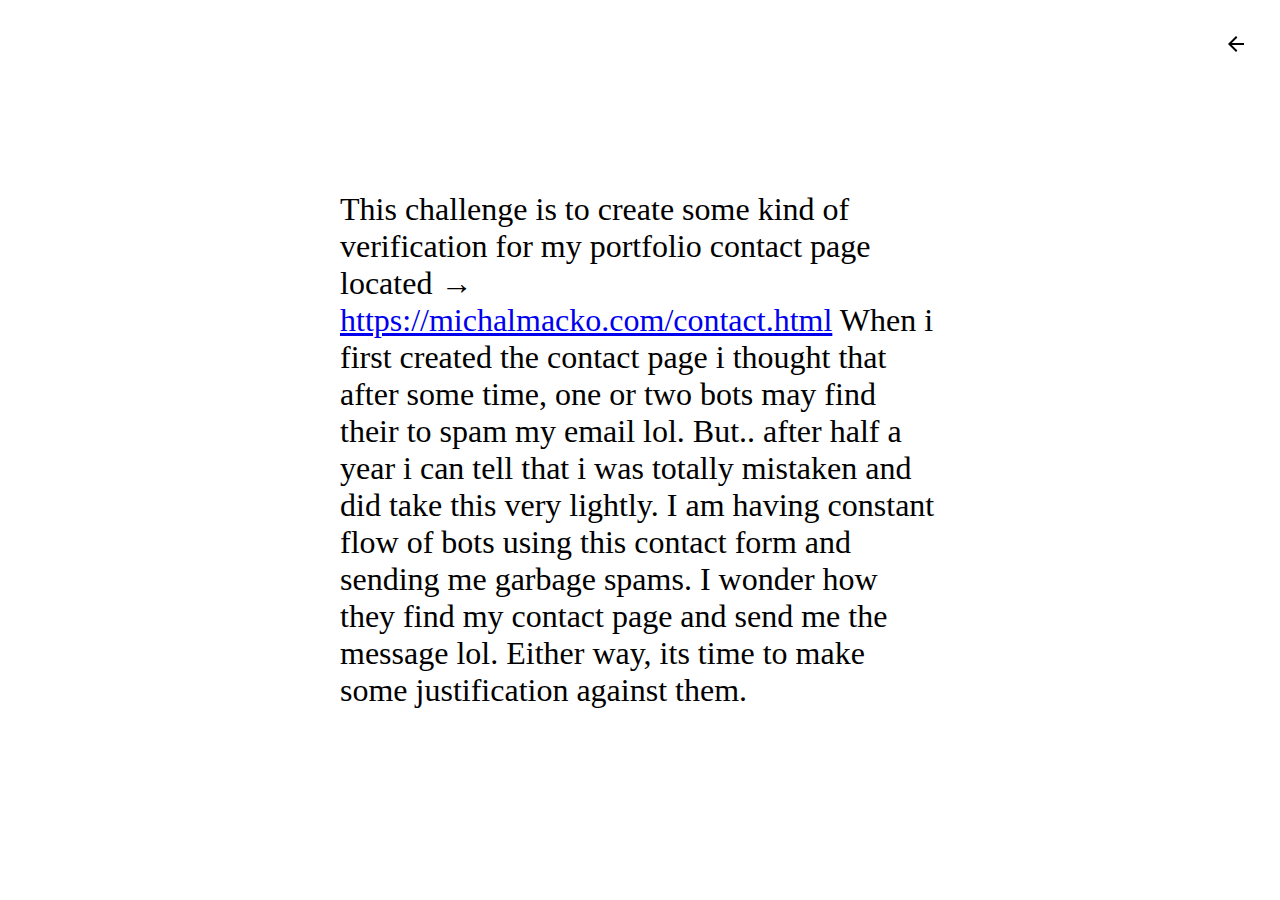
==== help.html @ d96528d5 "added svg icon for randomization and guidepage with description for the task" ====
<!DOCTYPE html>
<html lang="en">
<head>
    <meta charset="UTF-8">
    <meta name="viewport" content="width=device-width, initial-scale=1.0">
    <title>Help Guide</title>
    <link rel="stylesheet" href="style.css">
</head>
<body>
        <div class="back">
            <a href="index.html">
            <svg xmlns="http://www.w3.org/2000/svg" height="24" viewBox="0 -960 960 960" width="24"><path d="m313-440 224 224-57 56-320-320 320-320 57 56-224 224h487v80H313Z"/></svg>
            </a>
        </div>
        <div class="help__guide">
            <p>
                This challenge is to create some kind of verification for my portfolio contact page located → <a href="https://michalmacko.com/contact.html" target="_blank">https://michalmacko.com/contact.html</a> When i first created the contact page i thought that after some time, one or two bots may find their to spam my email lol. But.. after half a year i can tell that i was totally mistaken and did take this very lightly. I am having constant flow of bots using this contact form and sending me garbage spams. I wonder how they find my contact page and send me the message lol. Either way, its time to make some justification against them.
            </p>
        </div>
</body>
</html>
---- style.css ----
*{
    margin: 0;
    padding: 0;
    box-sizing: border-box;
}

.help, .back{
    position: fixed;
    top: 2rem;
    right: 2rem;
}

.help__guide{
    height: 100vh;
    display: flex;
    justify-content: center;
    align-items: center;
}

.help__guide p{
    max-width: 600px;
    font-size: 2rem;
}

form{
    height: 100vh;
    display: flex;
    justify-content: center;
    align-items: center;
    gap: .6rem;
}

.generator, .confirmButton{
    padding: 1rem;
}

.dice{
    cursor: pointer;
    transition: ease-in 0.1s;
}

.dice:hover{
    scale: 0.9;
    transition: ease-out 0.1s;
}

.confirmButton{
    padding: 1rem 3rem;
}
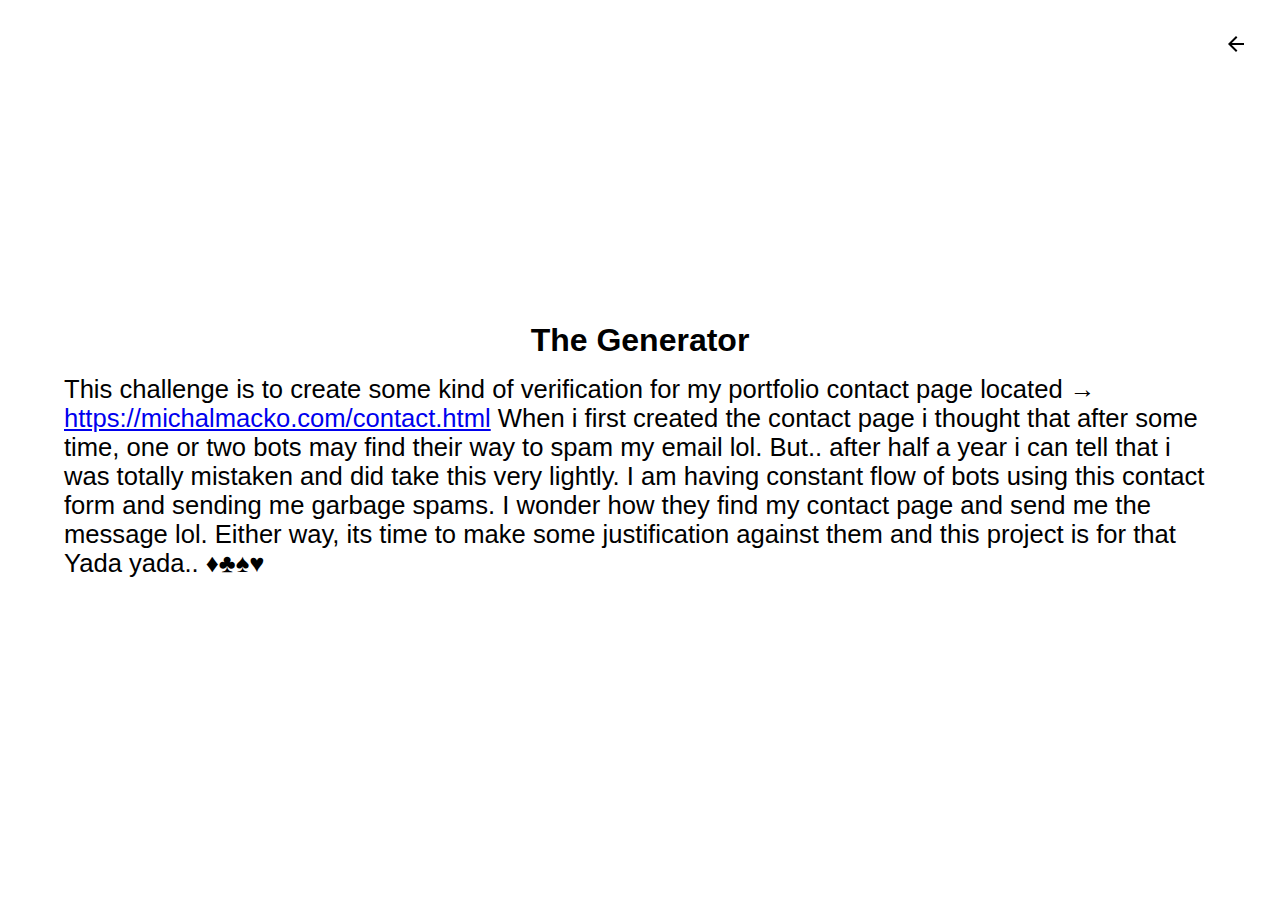
==== commit ad32e49f: "updates.." ====
--- a/help.html
+++ b/help.html
@@ -13,9 +13,10 @@
             </a>
         </div>
         <div class="help__guide">
-            <p>
-                This challenge is to create some kind of verification for my portfolio contact page located → <a href="https://michalmacko.com/contact.html" target="_blank">https://michalmacko.com/contact.html</a> When i first created the contact page i thought that after some time, one or two bots may find their to spam my email lol. But.. after half a year i can tell that i was totally mistaken and did take this very lightly. I am having constant flow of bots using this contact form and sending me garbage spams. I wonder how they find my contact page and send me the message lol. Either way, its time to make some justification against them.
-            </p>
+                <h1>The Generator</h1>
+                <p>
+                    This challenge is to create some kind of verification for my portfolio contact page located → <a href="https://michalmacko.com/contact.html" target="_blank">https://michalmacko.com/contact.html</a> When i first created the contact page i thought that after some time, one or two bots may find their way to spam my email lol. But.. after half a year i can tell that i was totally mistaken and did take this very lightly. I am having constant flow of bots using this contact form and sending me garbage spams. I wonder how they find my contact page and send me the message lol. Either way, its time to make some justification against them and this project is for that Yada yada.. ♦♣♠♥
+                </p>
         </div>
 </body>
 </html>--- a/style.css
+++ b/style.css
@@ -13,13 +13,22 @@
 .help__guide{
     height: 100vh;
     display: flex;
+    flex-direction: column;
     justify-content: center;
     align-items: center;
+    min-width: 500px;
 }
 
 .help__guide p{
-    max-width: 600px;
-    font-size: 2rem;
+    max-width: 90%;
+    font-size: 1.6rem;
+    font-family: Arial, Helvetica, sans-serif;
+}
+
+.help__guide h1{
+    font-family: Arial, Helvetica, sans-serif;
+    font-size: 2.3  rem;
+    padding-bottom: 1rem;
 }
 
 form{
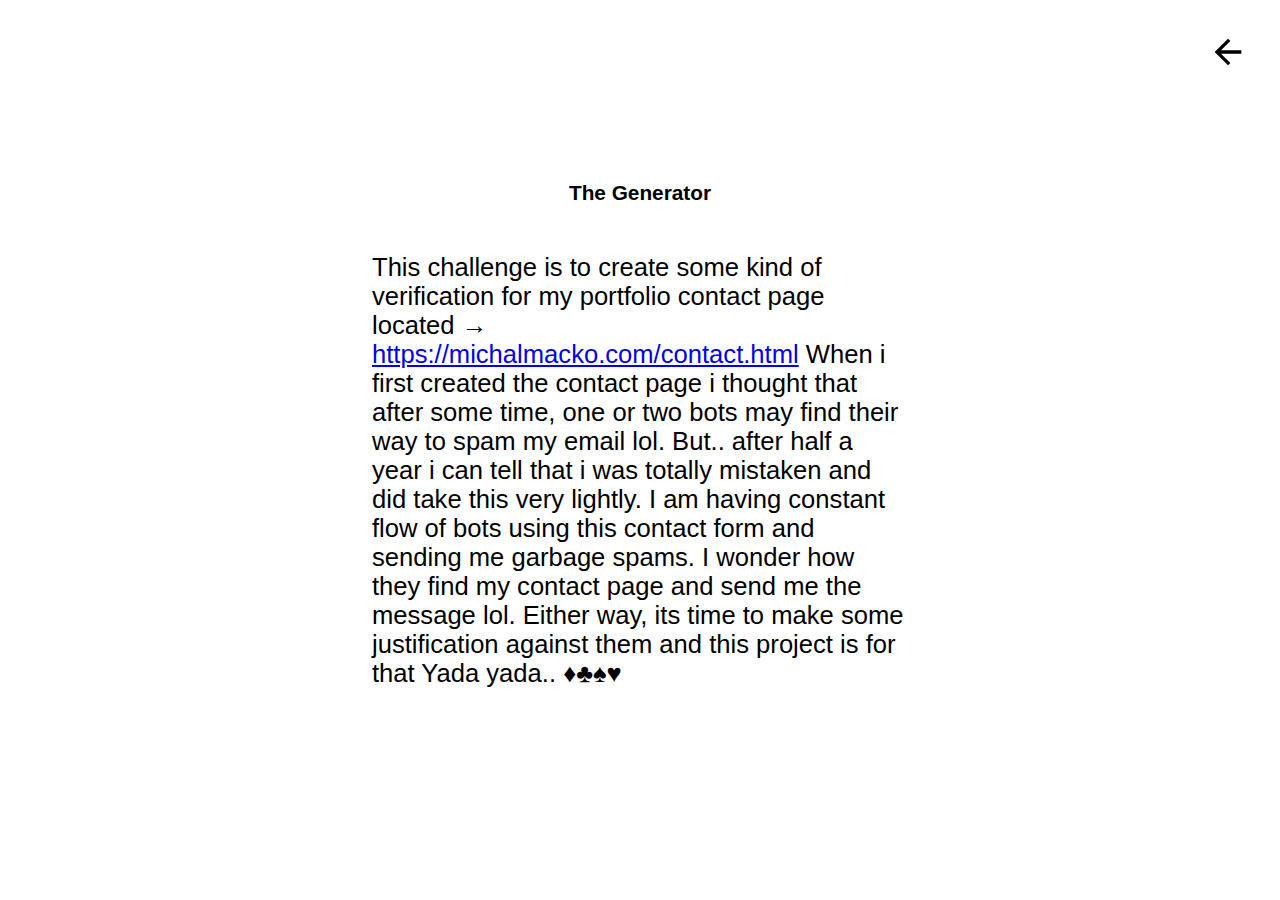
==== commit ab35410c: "css change" ====
--- a/help.html
+++ b/help.html
@@ -9,7 +9,7 @@
 <body>
         <div class="back">
             <a href="index.html">
-            <svg xmlns="http://www.w3.org/2000/svg" height="24" viewBox="0 -960 960 960" width="24"><path d="m313-440 224 224-57 56-320-320 320-320 57 56-224 224h487v80H313Z"/></svg>
+            <svg xmlns="http://www.w3.org/2000/svg" height="40" width="40" viewBox="0 -960 960 960" ><path d="m313-440 224 224-57 56-320-320 320-320 57 56-224 224h487v80H313Z"/></svg>
             </a>
         </div>
         <div class="help__guide">
--- a/style.css
+++ b/style.css
@@ -2,6 +2,19 @@
     margin: 0;
     padding: 0;
     box-sizing: border-box;
+}
+
+h1,h2,h3,h4,h5,h6,p,span,a{
+    font-family: "Roboto",Arial, Helvetica, sans-serif;
+}
+
+@keyframes rotate {
+    from {
+      transform: rotate(0deg);
+    }
+    to {
+      transform: rotate(-360deg);
+    }
 }
 
 .help, .back{
@@ -20,39 +33,98 @@
 }
 
 .help__guide p{
-    max-width: 90%;
+    max-width: 600px;
     font-size: 1.6rem;
-    font-family: Arial, Helvetica, sans-serif;
+    padding: 2rem;
 }
 
 .help__guide h1{
-    font-family: Arial, Helvetica, sans-serif;
     font-size: 2.3  rem;
     padding-bottom: 1rem;
+}
+
+h1{
+    font-family: "Roboto", Arial, Helvetica, sans-serif;
+    font-size: 1.3rem;
+    padding-bottom: .3rem;
+}
+
+p{
+    padding-top: .3rem;
+    font-size: .8rem;
 }
 
 form{
     height: 100vh;
     display: flex;
+    flex-direction: column;
+    justify-content: center;
+    align-items: center;
+}
+
+.generator__container{
+    display: flex;
     justify-content: center;
     align-items: center;
     gap: .6rem;
+    padding: 1rem 3rem;
+    background-color: rgb(207, 207, 207);
+    border-radius: .3rem;
 }
+
 
 .generator, .confirmButton{
     padding: 1rem;
 }
 
-.dice{
+#dice{
     cursor: pointer;
     transition: ease-in 0.1s;
+    fill: rgb(33, 33, 33);
 }
 
-.dice:hover{
+.clicked {
+    /* transform: scale(1.2); Scale up by 20% when clicked */
+    animation: rotate 0.2s linear;
+}
+
+#dice:hover{
     scale: 0.9;
     transition: ease-out 0.1s;
 }
 
 .confirmButton{
     padding: 1rem 3rem;
-}+}
+
+.generated{
+    font-size: 2rem;
+    letter-spacing: .3rem;
+}
+
+button{
+    background-color: greenyellow;
+}
+
+.arrow{
+    font-size: 2rem;
+    /* color: lightgrey; */
+}
+
+form input[type="text"]{
+    font-size: 1.3rem;
+    letter-spacing: .1rem;
+    text-align: center;
+    font-family: "Roboto",Arial, Helvetica, sans-serif
+}
+
+.keygen[type="text"]{
+    background-color: white;
+    color: black;
+}
+
+.keypass[type="text"]{
+    /* background-color: rgb(255, 26, 26); */
+    color: black;
+}
+
